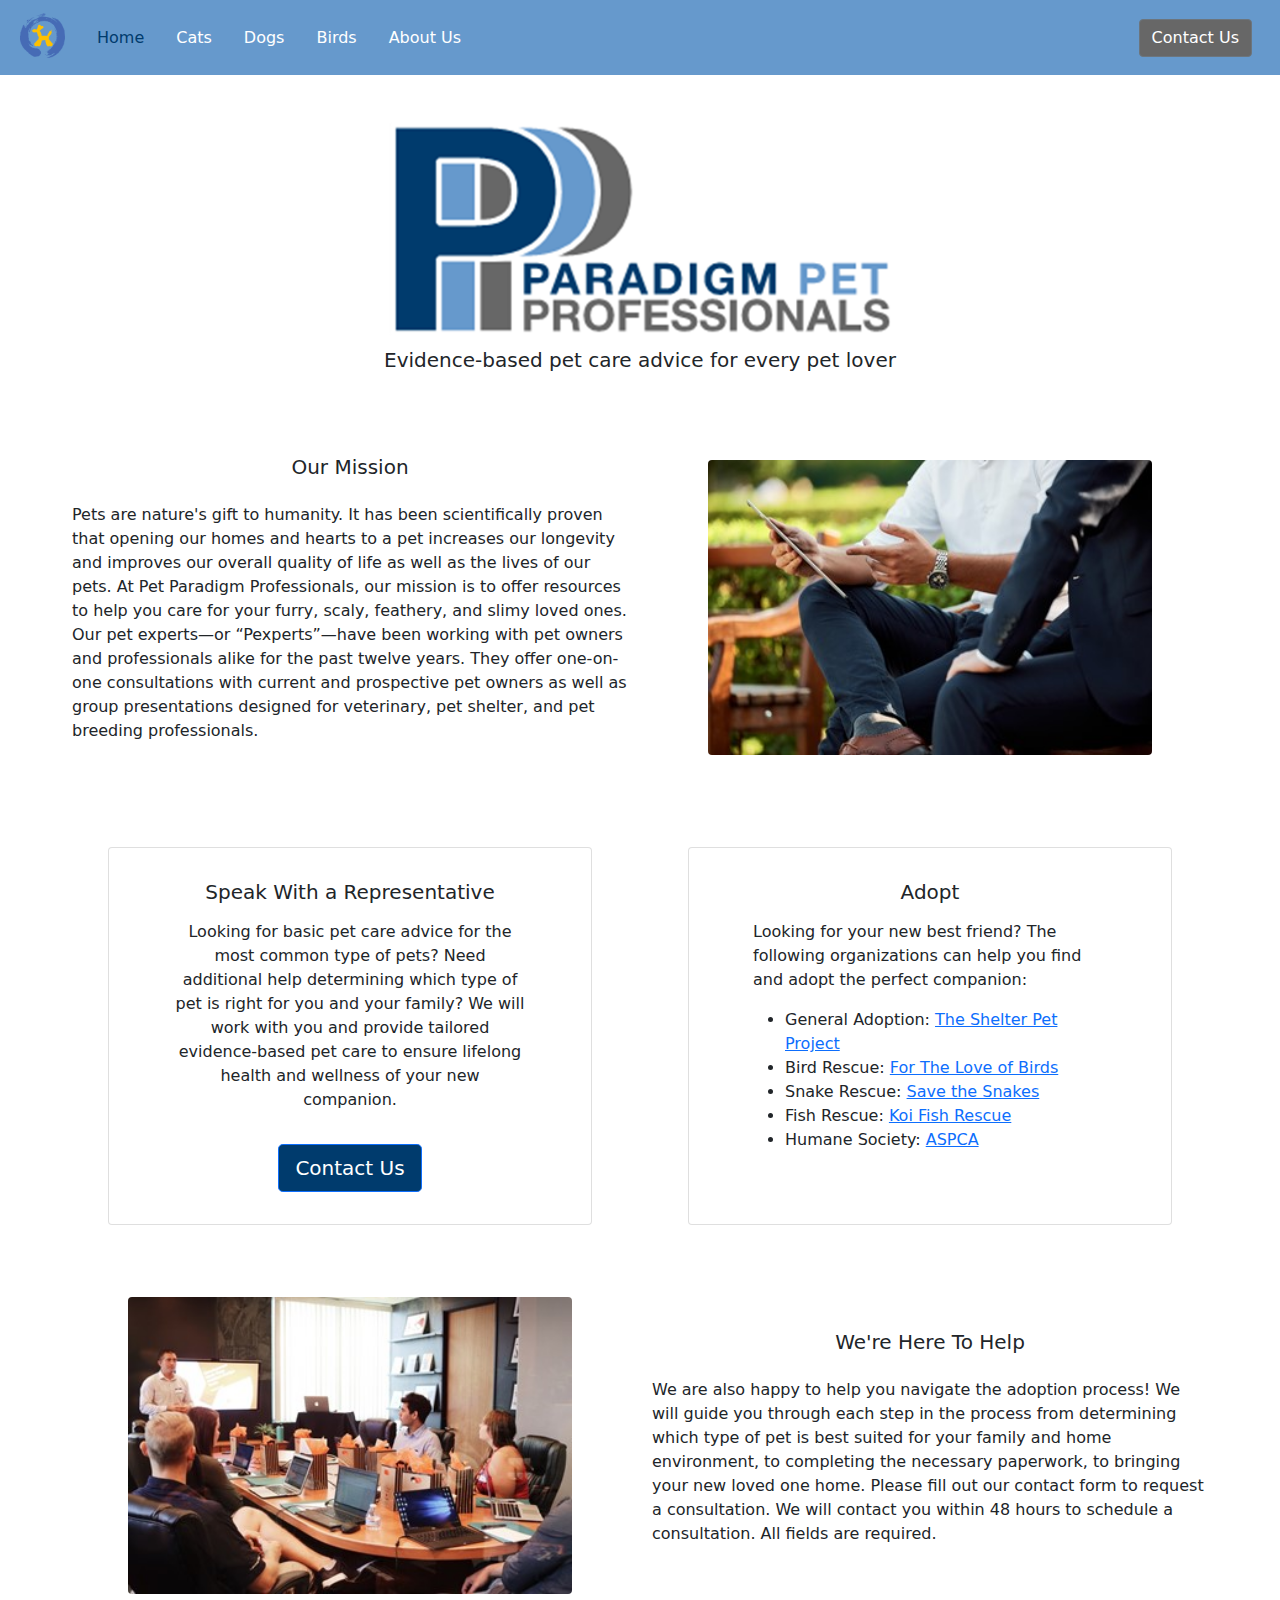
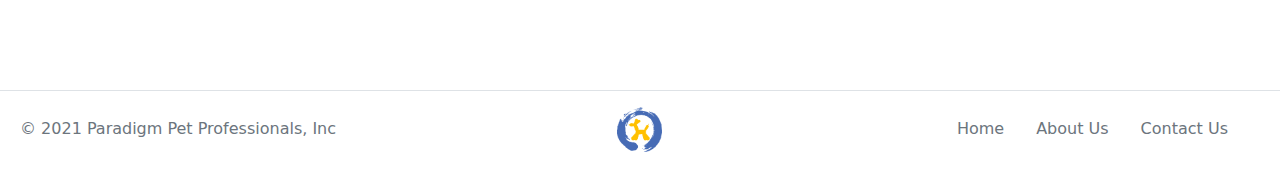
==== index.html @ d03a661b "initial commit" ====
<!DOCTYPE html>
<html lang='en'>
  <head>
    <link rel="icon" type="image/png" href="static/favicon.ico">

    <meta charset="utf-8">
    <meta name="viewport" content="width=device-width, initial-scale=1">
    
    <link rel="stylesheet" href="css/bootstrap.css"/>

    <link rel="stylesheet" type="text/css" href="css/style.css">

    <title>Home - Paradigm Pet Professionals</title>
  </head>

  <body style="padding-top:50px;">
    <div class="fixed-top" data-toggle="affix">
      <nav class="navbar navbar-expand-lg navbar-light navbar_">
        <div class="container-fluid">
          <a class="navbar-brand mb-1 mx-2" href="#">
            <img src="static/logo-small.png" alt="paradigm pet professionals logo" width="45" height="45">
          </a>
          <button class="navbar-toggler" type="button" data-bs-toggle="collapse" data-bs-target="#navbarSupportedContent" aria-controls="navbarSupportedContent" aria-expanded="false" aria-label="Toggle navigation">
            <span class="navbar-toggler-icon"></span>
          </button>
          <div class="collapse navbar-collapse" id="navbarSupportedContent">
            <ul class="navbar-nav me-auto mb-2 mb-lg-0 mx-2">
              <li class="nav-item mx-2">
                <a class="nav-link active" style="color: #003B6D" aria-current="page" href="index.html">Home</a>
              </li>
              <li class="nav-item mx-2">
                <a class="nav-link" style="color: white;" href="cats.html">Cats</a>
              </li>
              <li class="nav-item mx-2">
                <a class="nav-link" style="color: white;" href="dogs.html">Dogs</a>
              </li>
              <li class="nav-item mx-2">
                <a class="nav-link" style="color: white;" href="birds.html">Birds</a>
              </li>
              <li class="nav-item mx-2">
                <a class="nav-link" style="color: white;" href="about.html">About Us</a>
              </li>
            </ul>
            
            <form class="d-flex">
              <!-- Button trigger modal -->
              <button type="button" class="btn btn-secondary btn_secondary_ mx-3" data-bs-toggle="modal" data-bs-target="#staticBackdrop">
                Contact Us
              </button>           
            </form>

          </div>
        </div>
      </nav>
      <div id="liveAlertPlaceholder"></div>
    </div>

    <!-- Modal -->
    <div class="modal fade" id="staticBackdrop" data-bs-backdrop="static" data-bs-keyboard="false" tabindex="-1" aria-labelledby="staticBackdropLabel" aria-hidden="true">
      <div class="modal-dialog modal-dialog-centered">
        <div class="modal-content">
          <div class="modal-header">
            <h5 class="modal-title" id="staticBackdropLabel">Pexpert Contact Form</h5>
            <button type="button" class="btn-close" data-bs-dismiss="modal" aria-label="Close"></button>
          </div>
          <div class="modal-body">
            <form>
              <legend class="text-center mb-3">About You</legend>
              <div class="mb-3">
                <label for="name" class="form-label">Full Name</label>
                <input type="text" class="form-control" id="nameInput" placeholder="Jane Doe">
              </div>
              <div class="mb-3">
                <label for="phone" class="form-label">Phone Number</label>
                <input type="tel" class="form-control" id="phoneInput" placeholder="000-000-0000" aria-describedby="phoneHelp">
                <div id="phoneHelp" class="form-text">We'll never share your phone number with anyone else.</div>
              </div>
              <div class="mb-3">
                <label for="email" class="form-label">Email address</label>
                <input type="text" class="form-control" id="emailInput" placeholder="jdoe@example.com" aria-describedby="emailHelp">
                <div id="emailHelp" class="form-text">We'll never share your email with anyone else.</div>
              </div>
              <div class="mb-3">
                <label for="timezone" class="form-label">Time Zone</label>
                <select class="form-select" id="timezoneInput" aria-label="timezone selector">
                  <option timeZoneId="1" gmtAdjustment="GMT-12:00" useDaylightTime="0" value="-12">(GMT-12:00) International Date Line West</option>
                  <option timeZoneId="2" gmtAdjustment="GMT-11:00" useDaylightTime="0" value="-11">(GMT-11:00) Midway Island, Samoa</option>
                  <option timeZoneId="3" gmtAdjustment="GMT-10:00" useDaylightTime="0" value="-10">(GMT-10:00) Hawaii</option>
                  <option timeZoneId="4" gmtAdjustment="GMT-09:00" useDaylightTime="1" value="-9">(GMT-09:00) Alaska</option>
                  <option selected timeZoneId="5" gmtAdjustment="GMT-08:00" useDaylightTime="1" value="-8">(GMT-08:00) Pacific Time (US & Canada)</option>
                  <option timeZoneId="6" gmtAdjustment="GMT-08:00" useDaylightTime="1" value="-8">(GMT-08:00) Tijuana, Baja California</option>
                  <option timeZoneId="7" gmtAdjustment="GMT-07:00" useDaylightTime="0" value="-7">(GMT-07:00) Arizona</option>
                  <option timeZoneId="8" gmtAdjustment="GMT-07:00" useDaylightTime="1" value="-7">(GMT-07:00) Chihuahua, La Paz, Mazatlan</option>
                  <option timeZoneId="9" gmtAdjustment="GMT-07:00" useDaylightTime="1" value="-7">(GMT-07:00) Mountain Time (US & Canada)</option>
                  <option timeZoneId="10" gmtAdjustment="GMT-06:00" useDaylightTime="0" value="-6">(GMT-06:00) Central America</option>
                  <option timeZoneId="11" gmtAdjustment="GMT-06:00" useDaylightTime="1" value="-6">(GMT-06:00) Central Time (US & Canada)</option>
                  <option timeZoneId="12" gmtAdjustment="GMT-06:00" useDaylightTime="1" value="-6">(GMT-06:00) Guadalajara, Mexico City, Monterrey</option>
                  <option timeZoneId="13" gmtAdjustment="GMT-06:00" useDaylightTime="0" value="-6">(GMT-06:00) Saskatchewan</option>
                  <option timeZoneId="14" gmtAdjustment="GMT-05:00" useDaylightTime="0" value="-5">(GMT-05:00) Bogota, Lima, Quito, Rio Branco</option>
                  <option timeZoneId="15" gmtAdjustment="GMT-05:00" useDaylightTime="1" value="-5">(GMT-05:00) Eastern Time (US & Canada)</option>
                  <option timeZoneId="16" gmtAdjustment="GMT-05:00" useDaylightTime="1" value="-5">(GMT-05:00) Indiana (East)</option>
                  <option timeZoneId="17" gmtAdjustment="GMT-04:00" useDaylightTime="1" value="-4">(GMT-04:00) Atlantic Time (Canada)</option>
                  <option timeZoneId="18" gmtAdjustment="GMT-04:00" useDaylightTime="0" value="-4">(GMT-04:00) Caracas, La Paz</option>
                  <option timeZoneId="19" gmtAdjustment="GMT-04:00" useDaylightTime="0" value="-4">(GMT-04:00) Manaus</option>
                  <option timeZoneId="20" gmtAdjustment="GMT-04:00" useDaylightTime="1" value="-4">(GMT-04:00) Santiago</option>
                  <option timeZoneId="21" gmtAdjustment="GMT-03:30" useDaylightTime="1" value="-3.5">(GMT-03:30) Newfoundland</option>
                  <option timeZoneId="22" gmtAdjustment="GMT-03:00" useDaylightTime="1" value="-3">(GMT-03:00) Brasilia</option>
                  <option timeZoneId="23" gmtAdjustment="GMT-03:00" useDaylightTime="0" value="-3">(GMT-03:00) Buenos Aires, Georgetown</option>
                  <option timeZoneId="24" gmtAdjustment="GMT-03:00" useDaylightTime="1" value="-3">(GMT-03:00) Greenland</option>
                  <option timeZoneId="25" gmtAdjustment="GMT-03:00" useDaylightTime="1" value="-3">(GMT-03:00) Montevideo</option>
                  <option timeZoneId="26" gmtAdjustment="GMT-02:00" useDaylightTime="1" value="-2">(GMT-02:00) Mid-Atlantic</option>
                  <option timeZoneId="27" gmtAdjustment="GMT-01:00" useDaylightTime="0" value="-1">(GMT-01:00) Cape Verde Is.</option>
                  <option timeZoneId="28" gmtAdjustment="GMT-01:00" useDaylightTime="1" value="-1">(GMT-01:00) Azores</option>
                  <option timeZoneId="29" gmtAdjustment="GMT+00:00" useDaylightTime="0" value="0">(GMT+00:00) Casablanca, Monrovia, Reykjavik</option>
                  <option timeZoneId="30" gmtAdjustment="GMT+00:00" useDaylightTime="1" value="0">(GMT+00:00) Greenwich Mean Time : Dublin, Edinburgh, Lisbon, London</option>
                  <option timeZoneId="31" gmtAdjustment="GMT+01:00" useDaylightTime="1" value="1">(GMT+01:00) Amsterdam, Berlin, Bern, Rome, Stockholm, Vienna</option>
                  <option timeZoneId="32" gmtAdjustment="GMT+01:00" useDaylightTime="1" value="1">(GMT+01:00) Belgrade, Bratislava, Budapest, Ljubljana, Prague</option>
                  <option timeZoneId="33" gmtAdjustment="GMT+01:00" useDaylightTime="1" value="1">(GMT+01:00) Brussels, Copenhagen, Madrid, Paris</option>
                  <option timeZoneId="34" gmtAdjustment="GMT+01:00" useDaylightTime="1" value="1">(GMT+01:00) Sarajevo, Skopje, Warsaw, Zagreb</option>
                  <option timeZoneId="35" gmtAdjustment="GMT+01:00" useDaylightTime="1" value="1">(GMT+01:00) West Central Africa</option>
                  <option timeZoneId="36" gmtAdjustment="GMT+02:00" useDaylightTime="1" value="2">(GMT+02:00) Amman</option>
                  <option timeZoneId="37" gmtAdjustment="GMT+02:00" useDaylightTime="1" value="2">(GMT+02:00) Athens, Bucharest, Istanbul</option>
                  <option timeZoneId="38" gmtAdjustment="GMT+02:00" useDaylightTime="1" value="2">(GMT+02:00) Beirut</option>
                  <option timeZoneId="39" gmtAdjustment="GMT+02:00" useDaylightTime="1" value="2">(GMT+02:00) Cairo</option>
                  <option timeZoneId="40" gmtAdjustment="GMT+02:00" useDaylightTime="0" value="2">(GMT+02:00) Harare, Pretoria</option>
                  <option timeZoneId="41" gmtAdjustment="GMT+02:00" useDaylightTime="1" value="2">(GMT+02:00) Helsinki, Kyiv, Riga, Sofia, Tallinn, Vilnius</option>
                  <option timeZoneId="42" gmtAdjustment="GMT+02:00" useDaylightTime="1" value="2">(GMT+02:00) Jerusalem</option>
                  <option timeZoneId="43" gmtAdjustment="GMT+02:00" useDaylightTime="1" value="2">(GMT+02:00) Minsk</option>
                  <option timeZoneId="44" gmtAdjustment="GMT+02:00" useDaylightTime="1" value="2">(GMT+02:00) Windhoek</option>
                  <option timeZoneId="45" gmtAdjustment="GMT+03:00" useDaylightTime="0" value="3">(GMT+03:00) Kuwait, Riyadh, Baghdad</option>
                  <option timeZoneId="46" gmtAdjustment="GMT+03:00" useDaylightTime="1" value="3">(GMT+03:00) Moscow, St. Petersburg, Volgograd</option>
                  <option timeZoneId="47" gmtAdjustment="GMT+03:00" useDaylightTime="0" value="3">(GMT+03:00) Nairobi</option>
                  <option timeZoneId="48" gmtAdjustment="GMT+03:00" useDaylightTime="0" value="3">(GMT+03:00) Tbilisi</option>
                  <option timeZoneId="49" gmtAdjustment="GMT+03:30" useDaylightTime="1" value="3.5">(GMT+03:30) Tehran</option>
                  <option timeZoneId="50" gmtAdjustment="GMT+04:00" useDaylightTime="0" value="4">(GMT+04:00) Abu Dhabi, Muscat</option>
                  <option timeZoneId="51" gmtAdjustment="GMT+04:00" useDaylightTime="1" value="4">(GMT+04:00) Baku</option>
                  <option timeZoneId="52" gmtAdjustment="GMT+04:00" useDaylightTime="1" value="4">(GMT+04:00) Yerevan</option>
                  <option timeZoneId="53" gmtAdjustment="GMT+04:30" useDaylightTime="0" value="4.5">(GMT+04:30) Kabul</option>
                  <option timeZoneId="54" gmtAdjustment="GMT+05:00" useDaylightTime="1" value="5">(GMT+05:00) Yekaterinburg</option>
                  <option timeZoneId="55" gmtAdjustment="GMT+05:00" useDaylightTime="0" value="5">(GMT+05:00) Islamabad, Karachi, Tashkent</option>
                  <option timeZoneId="56" gmtAdjustment="GMT+05:30" useDaylightTime="0" value="5.5">(GMT+05:30) Sri Jayawardenapura</option>
                  <option timeZoneId="57" gmtAdjustment="GMT+05:30" useDaylightTime="0" value="5.5">(GMT+05:30) Chennai, Kolkata, Mumbai, New Delhi</option>
                  <option timeZoneId="58" gmtAdjustment="GMT+05:45" useDaylightTime="0" value="5.75">(GMT+05:45) Kathmandu</option>
                  <option timeZoneId="59" gmtAdjustment="GMT+06:00" useDaylightTime="1" value="6">(GMT+06:00) Almaty, Novosibirsk</option>
                  <option timeZoneId="60" gmtAdjustment="GMT+06:00" useDaylightTime="0" value="6">(GMT+06:00) Astana, Dhaka</option>
                  <option timeZoneId="61" gmtAdjustment="GMT+06:30" useDaylightTime="0" value="6.5">(GMT+06:30) Yangon (Rangoon)</option>
                  <option timeZoneId="62" gmtAdjustment="GMT+07:00" useDaylightTime="0" value="7">(GMT+07:00) Bangkok, Hanoi, Jakarta</option>
                  <option timeZoneId="63" gmtAdjustment="GMT+07:00" useDaylightTime="1" value="7">(GMT+07:00) Krasnoyarsk</option>
                  <option timeZoneId="64" gmtAdjustment="GMT+08:00" useDaylightTime="0" value="8">(GMT+08:00) Beijing, Chongqing, Hong Kong, Urumqi</option>
                  <option timeZoneId="65" gmtAdjustment="GMT+08:00" useDaylightTime="0" value="8">(GMT+08:00) Kuala Lumpur, Singapore</option>
                  <option timeZoneId="66" gmtAdjustment="GMT+08:00" useDaylightTime="0" value="8">(GMT+08:00) Irkutsk, Ulaan Bataar</option>
                  <option timeZoneId="67" gmtAdjustment="GMT+08:00" useDaylightTime="0" value="8">(GMT+08:00) Perth</option>
                  <option timeZoneId="68" gmtAdjustment="GMT+08:00" useDaylightTime="0" value="8">(GMT+08:00) Taipei</option>
                  <option timeZoneId="69" gmtAdjustment="GMT+09:00" useDaylightTime="0" value="9">(GMT+09:00) Osaka, Sapporo, Tokyo</option>
                  <option timeZoneId="70" gmtAdjustment="GMT+09:00" useDaylightTime="0" value="9">(GMT+09:00) Seoul</option>
                  <option timeZoneId="71" gmtAdjustment="GMT+09:00" useDaylightTime="1" value="9">(GMT+09:00) Yakutsk</option>
                  <option timeZoneId="72" gmtAdjustment="GMT+09:30" useDaylightTime="0" value="9.5">(GMT+09:30) Adelaide</option>
                  <option timeZoneId="73" gmtAdjustment="GMT+09:30" useDaylightTime="0" value="9.5">(GMT+09:30) Darwin</option>
                  <option timeZoneId="74" gmtAdjustment="GMT+10:00" useDaylightTime="0" value="10">(GMT+10:00) Brisbane</option>
                  <option timeZoneId="75" gmtAdjustment="GMT+10:00" useDaylightTime="1" value="10">(GMT+10:00) Canberra, Melbourne, Sydney</option>
                  <option timeZoneId="76" gmtAdjustment="GMT+10:00" useDaylightTime="1" value="10">(GMT+10:00) Hobart</option>
                  <option timeZoneId="77" gmtAdjustment="GMT+10:00" useDaylightTime="0" value="10">(GMT+10:00) Guam, Port Moresby</option>
                  <option timeZoneId="78" gmtAdjustment="GMT+10:00" useDaylightTime="1" value="10">(GMT+10:00) Vladivostok</option>
                  <option timeZoneId="79" gmtAdjustment="GMT+11:00" useDaylightTime="1" value="11">(GMT+11:00) Magadan, Solomon Is., New Caledonia</option>
                  <option timeZoneId="80" gmtAdjustment="GMT+12:00" useDaylightTime="1" value="12">(GMT+12:00) Auckland, Wellington</option>
                  <option timeZoneId="81" gmtAdjustment="GMT+12:00" useDaylightTime="0" value="12">(GMT+12:00) Fiji, Kamchatka, Marshall Is.</option>
                  <option timeZoneId="82" gmtAdjustment="GMT+13:00" useDaylightTime="0" value="13">(GMT+13:00) Nuku'alofa</option>
                </select>
              </div>
              <legend class="text-center mt-4 mb-3">About Your Pet</legend>
              <div class="mb-3">
                <label for="petName" class="form-label">Name</label>
                <input type="text" class="form-control" id="petNameInput" placeholder="Rover">
              </div>
              <div class="mb-3">
                <label for="petType" class="form-label">Type</label>
                <select class="form-select" id="petTypeInput" aria-label="Pet Type Selector">
                  <option selected value="dog">Dog</option>
                  <option value="cat">Cat</option>
                  <option value="Bird">Bird</option>
                  <option value="Reptile">Reptile</option>
                  <option value="fish">Fish</option>
                  <option value="smallm">Small Mammal</option>
                  <option value="other">Other</option>
                </select>
              </div>    
              <div class="mb-3">
                <label for="petAge" class="form-label">Age</label>
                <input type="text" class="form-control" id="petAgeInput" placeholder="3">
              </div>
              <div class="mb-3">
                <label for="petAbout" class="form-label">Tell us more about your pet:</label>
                <textarea id="petAbout" class="form-control" aria-label="Describe your pet and questions here"></textarea>
              </div>
            </form>
          </div>
          <div class="modal-footer mt-4">
            <button type="button" class="btn btn-secondary" data-bs-dismiss="modal">Close</button>
            <button type="button" class="btn btn-primary" data-bs-dismiss="modal" id="liveAlertBtn">submit</button>
          </div>
        </div>
      </div>
    </div>

    <div class="container-fluid">

      <div class="row mt-5">
        <div class="col-12">
          <img src="static/logo-big.png" alt="Paradigm Pet Professionals" class="rounded mx-auto d-block mt-4" style="width:40%">
        </div>

        <div class="col-12 text-center">
          <p class="lead mt-2">Evidence-based pet care advice for every pet lover</p>
        </div>
      </div>

      <div class="row m-5 align-items-center">
        <div class="col-sm-12 col-lg-6 my-3">
          <p class="text-center h5">Our Mission</p>
          <p class="text-justify mt-4">
            Pets are nature's gift to humanity. It has been scientifically proven that opening our homes and hearts to a pet increases our longevity and improves our overall quality of life as well as the lives of our pets. At Pet Paradigm Professionals, our mission is to offer resources to help you care for your furry, scaly, feathery, and slimy loved ones. Our pet experts—or “Pexperts”—have been working with pet owners and professionals alike for the past twelve years. They offer one-on-one consultations with current and prospective pet owners as well as group presentations designed for veterinary, pet shelter, and pet breeding professionals.
          </p>
        </div>

        <div class="col-sm-12 col-lg-6 my-3">
          <img src="static/tablet.jpg" alt="we help you" class="rounded mx-auto d-block" style="width: 80%;">
        </div>

      </div>

      <div class="row my-3 mx-5">
        <div class="col-sm-12 col-lg-6 d-flex align-items-stretch my-4 px-5">
          <div class="card">
            <div class="card-body">
              <h5 class="card-title text-center my-3">Speak With a Representative</h5>
              <p class="card-text mx-5 text-center">
                Looking for basic pet care advice for the most common type of pets? Need additional help determining which type of pet is right for you and your family? We will work with you and provide tailored evidence-based pet care to ensure lifelong health and wellness of your new companion. 
              </p>
              <div class="text-center">
                <button type="button" class="btn btn-lg btn-primary btn_primary_ my-3" data-bs-toggle="modal" data-bs-target="#staticBackdrop">
                  Contact Us
                </button>
              </div>
            </div>
          </div>
        </div>

        <div class="col-sm-12 col-lg-6 d-flex align-items-stretch my-4 px-5">
          <div class="card">
            <div class="card-body">
              <h5 class="card-title text-center my-3">Adopt</h5>
              <p class="card-text mx-5">
                Looking for your new best friend? The following organizations can help you find and adopt the perfect companion:
              </p>

              <ul class="mx-5">
                <li>General Adoption: <a href="https://theshelterpetproject.org/">The Shelter Pet Project</a></li>
                <li>Bird Rescue: <a href="https://ftlob.rescuegroups.org/">For The Love of Birds</a></li>
                <li>Snake Rescue: <a href="https://savethesnakes.org/snakerescuecall/">Save the Snakes</a></li>
                <li>Fish Rescue: <a href="https://www.sterlingshelter.org/humane-society/koi-fish-rescue/">Koi Fish Rescue</a></li>
                <li>Humane Society: <a href="https://www.aspca.org/">ASPCA</a></li>
              </ul>

            </div>
          </div>
        </div>
      </div>

      <div class="row my-4 mx-5 align-items-center">
        <div class="col-sm-12 col-lg-6 my-4">
          <img src="static/meeting.jpg" alt="we're here for you" class="rounded mx-auto d-block" style="width: 80%;">
        </div>

        <div class="col-sm-12 col-lg-6 my-4">
          <h5 class="card-title text-center">We're Here To Help</h5>
          <p class="text-justify mt-4">
            We are also happy to help you navigate the adoption process! We will guide you through each step in the process from determining which type of pet is best suited for your family and home environment, to completing the necessary paperwork, to bringing your new loved one home. Please fill out our contact form to request a consultation. We will contact you within 48 hours to schedule a consultation. All fields are required.
          </p>
        </div>

      </div>

    </div>

    <div class="container-fluid">
      <div class="row mt-5">
        <footer class="d-flex flex-wrap justify-content-between align-items-center py-3 my-4 border-top">
          <p class="col-md-4 mb-0 text-muted px-2">© 2021 Paradigm Pet Professionals, Inc</p>
      
          <a href="index.html" class="col-md-4 d-flex align-items-center justify-content-center mb-3 mb-md-0 me-md-auto link-dark text-decoration-none">
            <img src="static/logo-small.png" alt="paradigm pet professionals logo" width="45" height="45">
          </a>
      
          <ul class="nav col-md-4 justify-content-end px-4">
            <li class="nav-item"><a href="index.html" class="nav-link text-muted">Home</a></li>
            <li class="nav-item"><a href="about.html" class="nav-link text-muted">About Us</a></li>
            <li class="nav-item">
              <a href="#" class="nav-link text-muted" data-bs-toggle="modal" data-bs-target="#staticBackdrop">
                Contact Us
              </a>    
            </li>
          </ul>
        </footer>
      </div>
    </div>

    <script src="js/bootstrap.bundle.js"></script>
    <script src="js/script.js"></script>

  </body>
</html>
---- css/style.css ----
nav {
    background-color: #6699CC;
}

ul.nav.nav-pills>li.nav-item>a.nav-link.active {
    color: white !important;
    background-color: #BDBDBD !important;
}

.anchor_ {
    padding-top: 150px; 
    margin-top: -150px;
}

.btn_secondary_ {
    background-color: #676767;
}

.btn_primary_ {
    background-color: #003B6D;
}
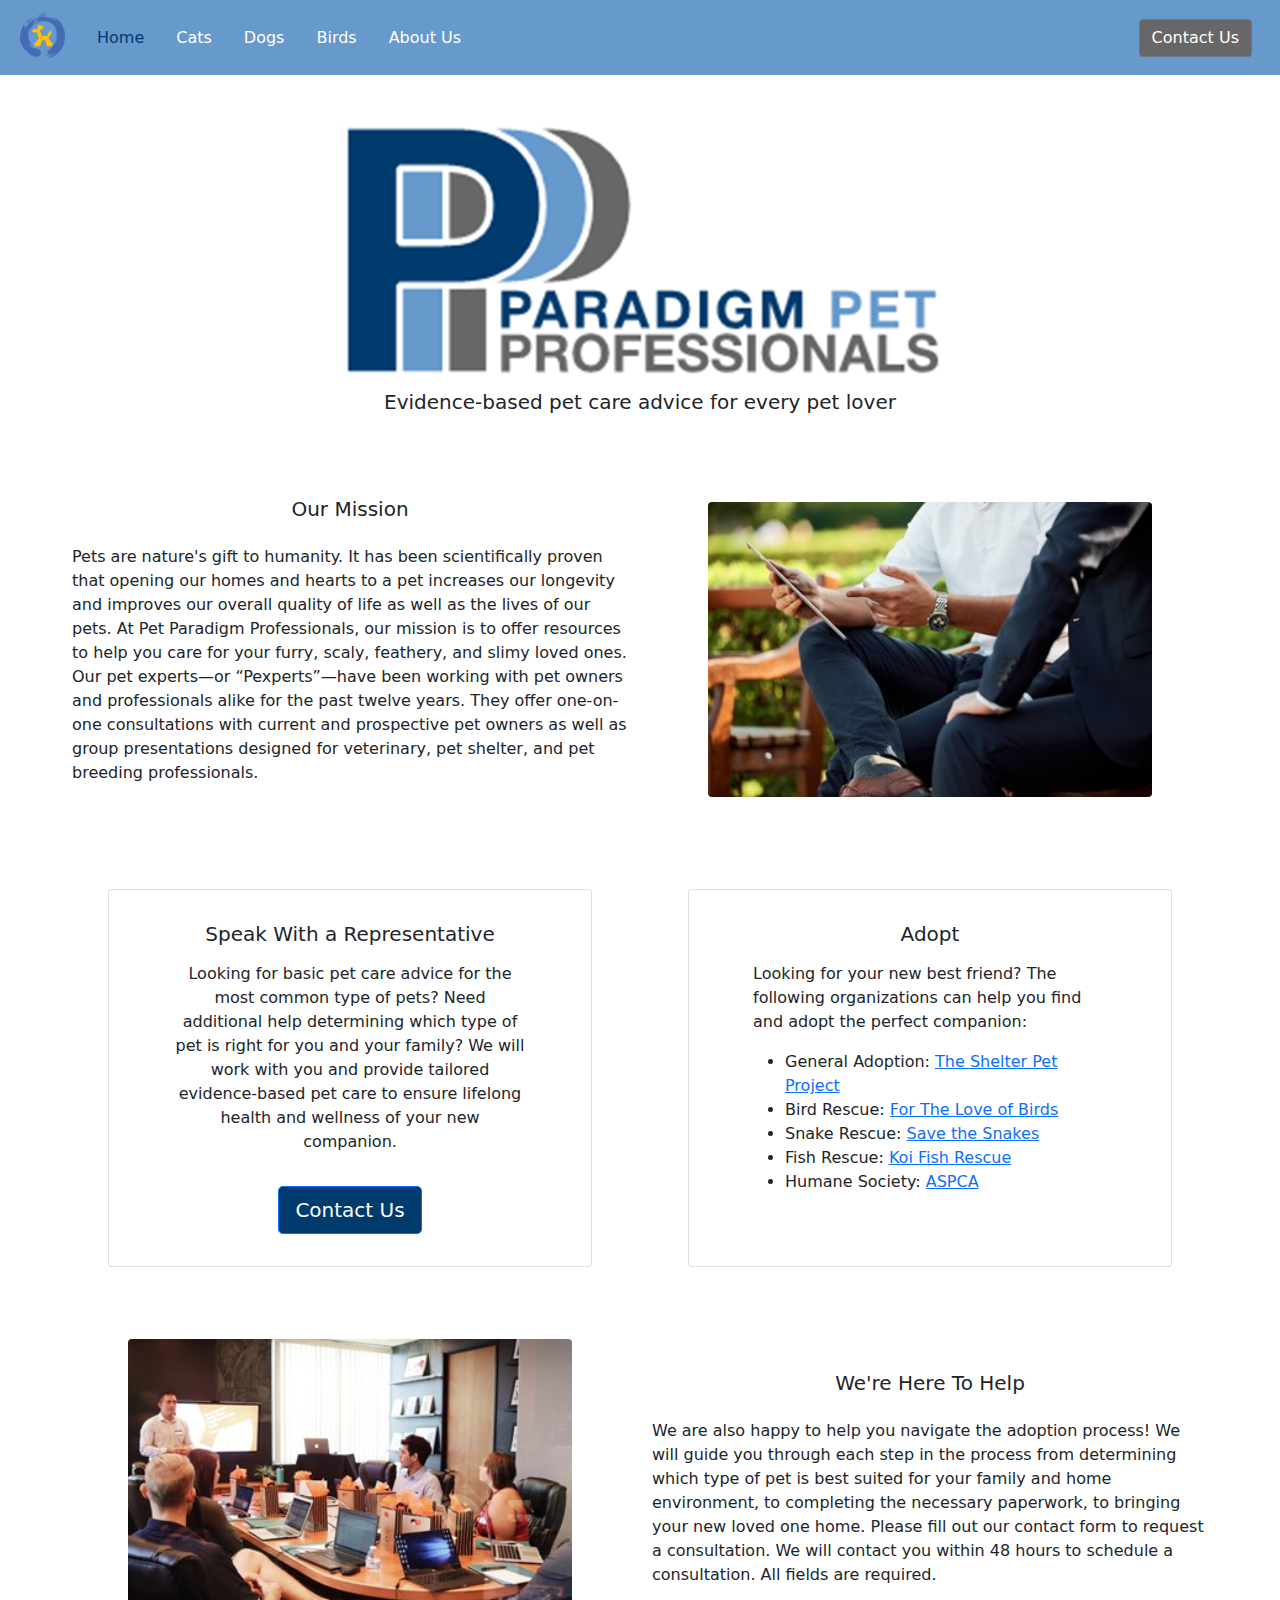
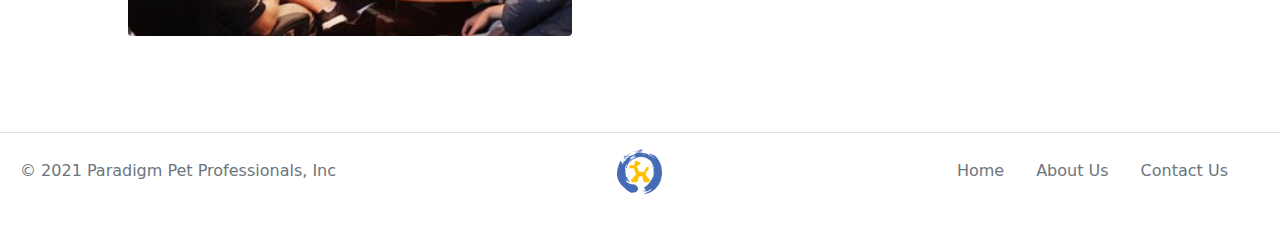
==== commit c2b49b3e: "fixed sizing of logo on home page" ====
--- a/index.html
+++ b/index.html
@@ -206,7 +206,7 @@
 
       <div class="row mt-5">
         <div class="col-12">
-          <img src="static/logo-big.png" alt="Paradigm Pet Professionals" class="rounded mx-auto d-block mt-4" style="width:40%">
+          <img src="static/logo-big.png" alt="Paradigm Pet Professionals" class="rounded mx-auto d-block mt-4" style="width:600px">
         </div>
 
         <div class="col-12 text-center">
